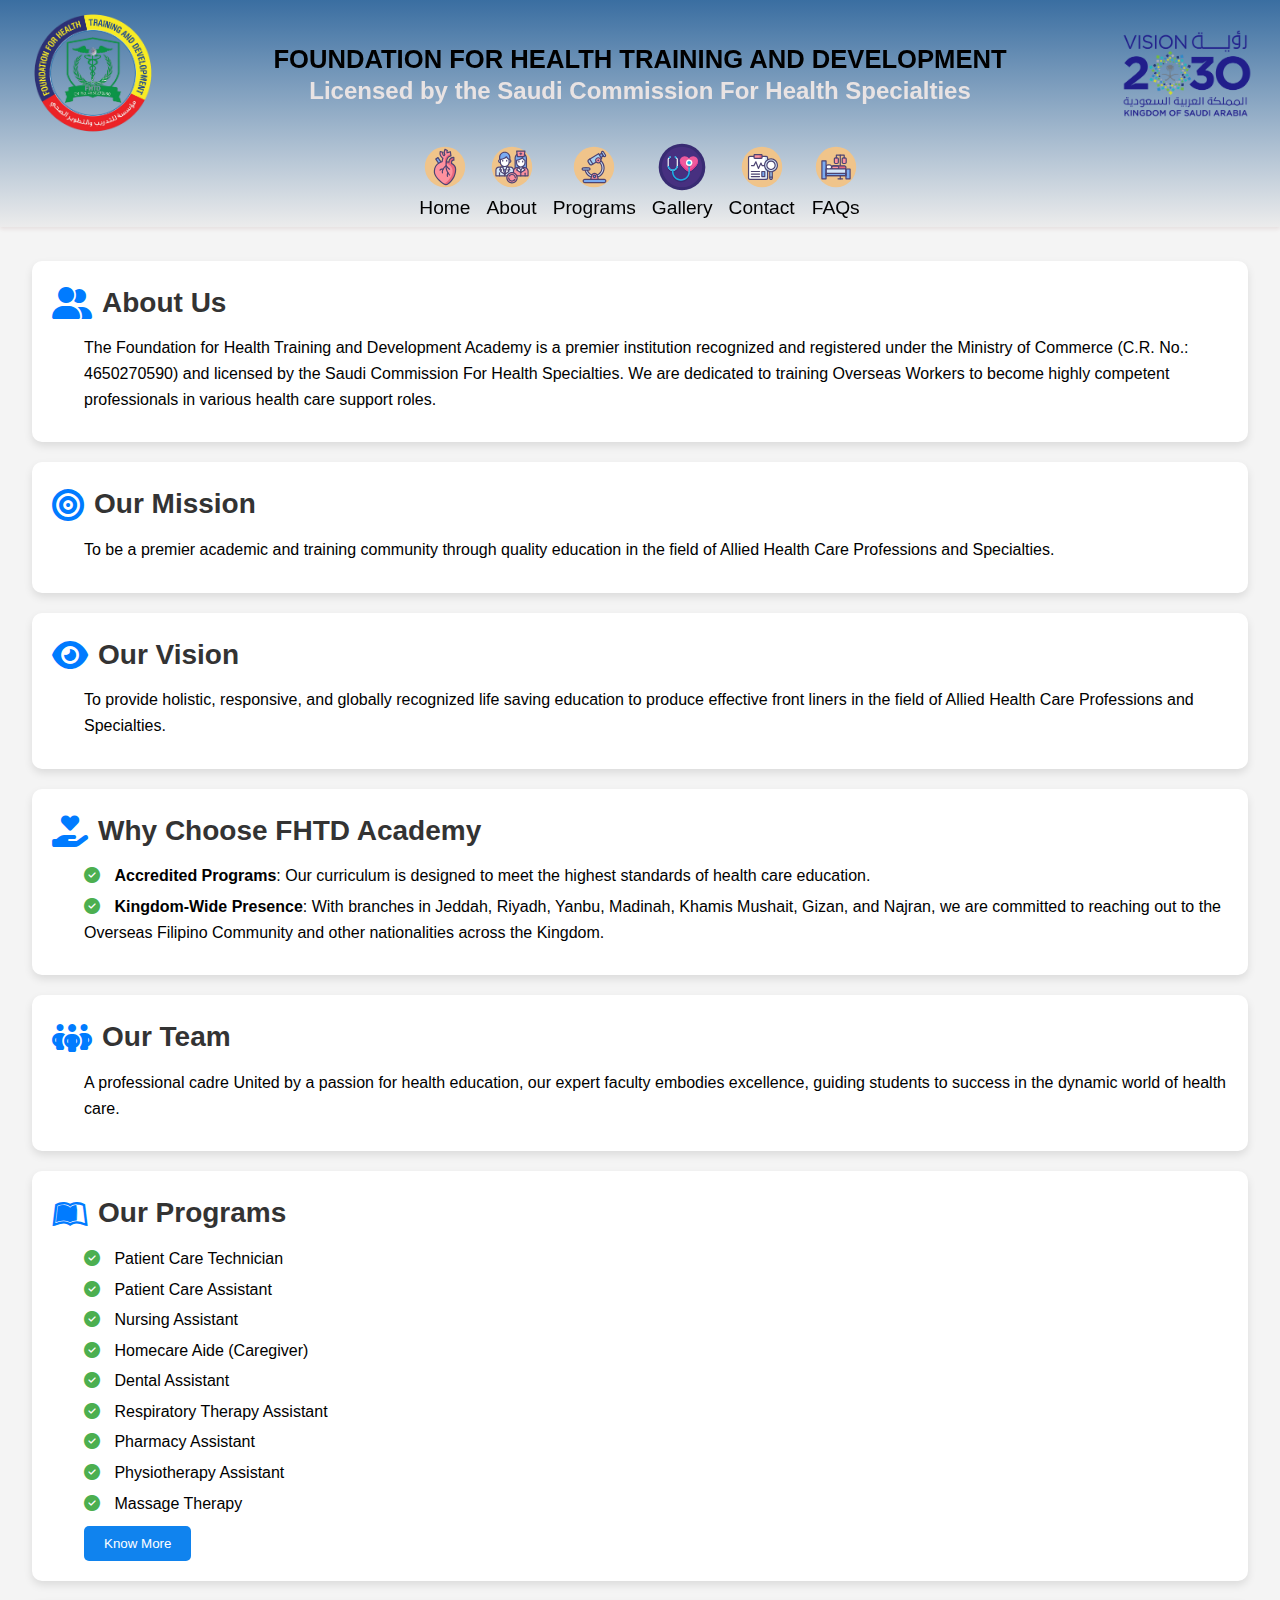
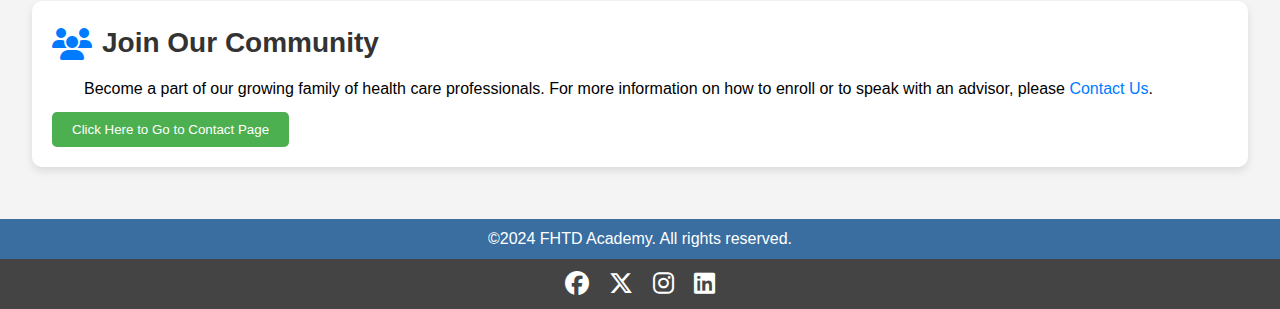
==== pages/about.html @ f7e2ae70 "Added pages" ====
<!DOCTYPE html>
<html lang="en">
<head>
    <meta charset="UTF-8">
    <meta name="viewport" content="width=device-width, initial-scale=1.0">
    <title>Home | Welcome to FTHD</title>
    <link rel="stylesheet" href="../css/global.css">
    <link rel="stylesheet" href="../css/header.css">
    <link rel="stylesheet" href="../css/footer.css">
    <link rel="stylesheet" href="../css/about.css">

    <link rel="preconnect" href="https://fonts.googleapis.com">
    <link rel="preconnect" href="https://fonts.gstatic.com" crossorigin>
    <link href="https://fonts.googleapis.com/css2?family=Rubik:ital,wght@0,300..900;1,300..900&display=swap" rel="stylesheet">
    <link rel="stylesheet" href="css/testimonials.css">
    <!-- <link rel="stylesheet" href="https://cdnjs.cloudflare.com/ajax/libs/font-awesome/6.5.2/css/all.min.css" integrity="sha512-SnH5WK+bZxgPHs44uWIX+LLJAJ9/2PkPKZ5QiAj6Ta86w+fsb2TkcmfRyVX3pBnMFcV7oQPJkl9QevSCWr3W6A==" crossorigin="anonymous" referrerpolicy="no-referrer" /> -->
    <link rel="stylesheet" href="../vendor/fontawesome/css/all.min.css">
    <link rel="stylesheet" href="../vendor/fontawesome/css/fontawesome.min.css">
    <script defer src="../js/homenavtoggle.js"></script>
</head>
<body>
    <div id="container">
        <header class="header">
            <div class="header-content">
                <span class="header-logo">
                    <img src="../img/general/fthdLogo.png" alt="Foundation Logo">
                </span>
                
                <div class="header-text">
                    <h1 id="header-title">FOUNDATION FOR HEALTH TRAINING AND DEVELOPMENT</h1>
                    <h4 id="header-subtitle">Licensed by the Saudi Commission For Health Specialties</h4>
                </div>
                
                <span class="vision-2030-logo">
                    <img src="../img/general/Vision-2030-logo.png" alt="Vision 2030 Logo">
                </span>
            </div>
        
            <nav class="main-navbar">
                <button class="hamburger" aria-label="Toggle menu">
                    <span class="icon"></span>
                </button>
                <ul class="nav-list">
                    <li>
                        <a href="../index.html">
                            <img src="../img/icons/icon4.svg" alt="Home Icon">
                            <span>Home</span>
                        </a>
                    </li>
                    <li>
                        <a href="./about.html">
                            <img src="../img/icons/icon2.svg" alt="About Icon">
                            <span>About</span>
                        </a>
                    </li>
                    <li>
                        <a href="./programs.html">
                            <img src="../img/icons/icon3.svg" alt="Programs Icon">
                            <span>Programs</span>
                        </a>
                    </li>
                    <li>
                        <a href="./gallery.html">
                            <img src="../img/icons/icon1.svg" alt="Gallery Icon">
                            <span>Gallery</span>
                        </a>
                    </li>
                    <li>
                        <a href="./contact.html">
                            <img src="../img/icons/icon8.svg" alt="Contact Icon">
                            <span>Contact</span>
                        </a>
                    </li>
                    <li>
                        <a href="./faqs.html">
                            <img src="../img/icons/icon7.svg" alt="Faqs Icon">
                            <span>FAQs</span>
                        </a>
                    </li>
                </ul>
            </nav>
        </header>
        
        
        <main>
            <section id="about">
                <div class="section-wrapper">
                    <div class="section-header">
                        <i class="fa-solid fa-user-group"></i>
                        <h2>About Us</h2>
                    </div>
                    <div class="section-content">
                        <p>The Foundation for Health Training and Development Academy is a premier institution recognized and registered under the Ministry of Commerce (C.R. No.: 4650270590) and licensed by the Saudi Commission For Health Specialties. We are dedicated to training Overseas Workers to become highly competent professionals in various health care support roles.</p>
                    </div>
                </div>

                <div class="section-wrapper">
                    <div class="section-header">
                        <i class="fas fa-bullseye"></i>
                        <h2>Our Mission</h2>
                    </div>
                    <div class="section-content">
                        <p>
                            To be a premier academic and 
                            training community through 
                            quality education in the field of 
                            Allied Health Care Professions 
                            and Specialties.
                        </p>
                    </div>
                </div>

                <div class="section-wrapper">
                    <div class="section-header">
                        <i class="fas fa-eye"></i>
                        <h2>Our Vision</h2>
                    </div>
                    <div class="section-content">
                        <p>
                            To provide holistic, responsive, 
                            and globally recognized life
                            saving education to produce 
                            effective front liners in the field 
                            of Allied Health Care 
                            Professions and Specialties.
                        </p>
                    </div>
                </div>

                <div class="section-wrapper">
                    <div class="section-header">
                        <i class="fas fa-hand-holding-heart"></i>
                        <h2>Why Choose FHTD Academy</h2>
                    </div>
                    <div class="section-content">
                        <ul class="whyList">
                            <li><i class="fas fa-check-circle"></i> <strong>Accredited Programs</strong>: Our curriculum is designed to meet the highest standards of health care education.</li>
                            <li><i class="fas fa-check-circle"></i> <strong>Kingdom-Wide Presence</strong>: With branches in Jeddah, Riyadh, Yanbu, Madinah, Khamis Mushait, Gizan, and Najran, we are committed to reaching out to the Overseas Filipino Community and other nationalities across the Kingdom.</li>
                        </ul>
                    </div>
                </div>

                <div class="section-wrapper">
                    <div class="section-header">
                        <i class="fa-solid fa-people-group"></i>
                        <h2>Our Team</h2>
                    </div>
                    <div class="section-content">
                        <p>A professional cadre United by a passion for health education, our expert faculty embodies excellence, guiding students to success in the dynamic world of health care.   </p>
                    </div>
                </div>

                <div class="section-wrapper">
                    <div class="section-header">
                        <i class="fa-brands fa-leanpub"></i>
                        <h2>Our Programs</h2>
                    </div>
                    <div class="section-content">
                        <ul>
                            <li><i class="fas fa-check-circle"></i> Patient Care Technician</li>
                            <li><i class="fas fa-check-circle"></i> Patient Care Assistant</li>
                            <li><i class="fas fa-check-circle"></i> Nursing Assistant</li>
                            <li><i class="fas fa-check-circle"></i> Homecare Aide (Caregiver)</li>
                            <li><i class="fas fa-check-circle"></i> Dental Assistant</li>
                            <li><i class="fas fa-check-circle"></i> Respiratory Therapy Assistant</li>
                            <li><i class="fas fa-check-circle"></i> Pharmacy Assistant</li>
                            <li><i class="fas fa-check-circle"></i> Physiotherapy Assistant</li>
                            <li><i class="fas fa-check-circle"></i> Massage Therapy</li>
                        </ul>
                        <button class="know-more-btn">Know More</button>
                    </div>
                </div>

                <div class="section-wrapper">
                    <div class="section-header">
                        <i class="fas fa-users"></i>
                        <h2>Join Our Community</h2>
                    </div>
                    <div class="section-content">
                        <p>Become a part of our growing family of health care professionals. For more information on how to enroll or to speak with an advisor, please <a href="contact.html">Contact Us</a>.</p>
                        <button class="contact-btn" onclick="window.location.href='contact.html'">Click Here to Go to Contact Page</button>
                    </div>
                </div>
            </section>
        </main>
       
        <footer class="footer">
            <div class="footer-row copyright">
                <p>&copy;2024 FHTD Academy. All rights reserved.</p>
            </div>
            <div class="footer-row social-media">
                <a href="https://www.facebook.com" target="_blank" class="social-icon" aria-label="Facebook">
                    <i class="fab fa-facebook"></i>
                </a>
                <a href="https://twitter.com" target="_blank" class="social-icon" aria-label="Twitter">
                    <i class="fab fa-x-twitter"></i>
                </a>
                <a href="https://www.instagram.com" target="_blank" class="social-icon" aria-label="Instagram">
                    <i class="fab fa-instagram"></i>
                </a>
                
                <a href="https://www.linkedin.com" target="_blank" class="social-icon" aria-label="Linkedin">
                    <i class="fab fa-linkedin"></i>
                </a>
            </div>
        </footer>
        
      

    </div>

</body>
</html>
---- css/global.css ----
:root {
  --color-blue: #007bff;
  --color-red: #dc3545;
  --color-yellow: #ffc107;
  --color-yellow-text-bg: #fdffef;
  --color-white-navbar: #f8f9fa;

  --global-font-size: 1rem;
}

*,
*::before,
*::after{
  box-sizing: border-box;
}
html {
  scroll-behavior: smooth;
}

.rubikFont {
    font-family: "Rubik", sans-serif;
    font-optical-sizing: auto;
    font-weight: 300;
    font-style: normal;
  }

.rubik-300 {
    font-weight: 300;
  }
  
  .rubik-400 {
    font-weight: 400;
  }
  
  .rubik-500 {
    font-weight: 500;
  }

/* Example usage */


*{
    margin: 0;
    padding: 0;
}

body {
  font-family: Arial, sans-serif;
  background-color: #f4f4f4;
 }

.container {
  height: auto;
  flex: 1;
  display: flex;
  flex-direction: column;
  justify-content: space-between;
}

 .main {
  padding: 20px;
  text-align: center;
}


main {
  margin-top: .1rem;
  width: 100%;
  min-height: 62vh;
  display: flex;
  flex-direction: column;
  align-items: center;
  overflow: hidden;
  
}

section{
  padding-bottom: 5rem;
}
---- css/header.css ----
:root {
    --color-blue: #007bff;
    --color-red: #dc3545;
    --color-yellow: #ffc107;
    --color-yellow-text-bg: #f8f9fa;
    --color-white-navbar: rgb(236, 236, 236);
    --header-bg-start: #3a6ea1;
    --header-bg-end: #ececec;
}

html {
    scroll-behavior: smooth;
}

/* body {
    font-family: "Rubik", sans-serif;
    background-color: #f4f4f4;
    margin: 0;
    padding: 0;
    box-sizing: border-box;
} */

.header {
    background: linear-gradient(to bottom, var(--header-bg-start), var(--header-bg-end));
    position: sticky;
    top: 0;
    box-shadow: 0 2px 4px rgba(112, 40, 40, 0.1);
    z-index: 100;
    padding: 0.5rem;
}

.header-content {
    display: flex;
    align-items: center;
    justify-content: space-around;
    width: 100%;
    padding: 0 20px;
}

.header-logo img,
.vision-2030-logo img {
    width: 130px;
    height: auto;
}

.header-text {
    text-align: center;
    flex: 1;
}

#header-title {
    font-weight: bolder;
    margin: 0.2rem 0;
    font-size: clamp(1.1rem, 2vw, 2.2rem);
}

#header-subtitle {
    color: #e9e3e3;
    margin: 0.2rem 0;
    font-size: clamp(1.1rem, 2vw, 1.5rem);
}

.main-navbar {
    display: flex;
    align-items: center;
    justify-content: center;
    position: relative;
}

.hamburger {
    display: none;
    background: none;
    border: none;
    font-size: 2rem;
    cursor: pointer;
    padding: 5px;
    border-radius: 5px;
    height: 40px;
    margin: 0;
    box-shadow: 0 4px 8px rgba(0, 0, 0, 0.5);
}

.nav-list {
    display: flex;
    gap: 1rem;
    list-style: none;
    padding: 0;
    margin: 0;
}

.nav-list li {
    display: flex;
    flex-direction: column;
    align-items: center;
}

.nav-list li a {
    display: flex;
    flex-direction: column;
    align-items: center;
    text-decoration: none;
    color: #000;
    font-size: 1.2rem;
    transition: color 0.3s ease;
}

.nav-list li a:hover {
    color: var(--color-blue);
}

.nav-list li img {
    width: 50px;
    height: auto;
    margin-bottom: 5px;
}

.hamburger {
    position: absolute;
}

.hamburger .icon {
    display: inline-block;
    width: 30px;
    height: 30px;
    margin-top: 1rem;
}

.hamburger .icon::before {
    content: "☰";
    position: absolute;
    top: 50%;
    left: 50%;
    transform: translate(-50%, -50%);
}

.hamburger.is-active .icon::before {
    z-index: 9999999999;
    content: "✖";
}

/* Responsive Design */
@media (max-width: 768px) {
    .header-content {
        flex-direction: column;
        align-items: center;
    }

    .header-logo img,
    .vision-2030-logo img {
        width: 80px;
    }

    .header-title {
        font-size: 1.2rem;
    }

    .header-subtitle {
        font-size: 0.9rem;
        color: #1f4cad;
    }

    .main-navbar {
        display: flex;
        flex-direction: column;
        align-items: center;
        width: 100%;
    }

    .hamburger {
        display: block;
        position: absolute;
        right: 20px;
        top: -13rem;
    }

    .nav-list {
        display: none;
        flex-direction: column;
        align-items: center;
        width: 100vw;
        height: auto;
        border-radius: 10px;
        border: 1px solid skyblue;
        background-color: rgba(236, 236, 236, 0.99);
        position: absolute;
        top: -15.35rem;
        left: -1rem;
        z-index: 1;
        padding-bottom: 1rem;
        
    }

    .nav-list.active {
        display: flex;
    }

    .nav-list li {
        width: 100%;
        padding: 0;
    }

    .nav-list li img {
        width: 80px;
        height: auto;
    }

    .nav-list li a {
        width: 100%;
        text-align: center;
    }

    .header {
        position: relative;
    }
}

@media (min-width: 769px) {
    .header-title {
        font-size: 1.4rem;
    }

    .header-subtitle {
        font-size: 1.2rem;
    }

    .nav-list {
        justify-content: center;
        justify-items: center;
        align-items: center;
        top: 0 !important;
        height: auto;
    }

    .nav-list li {
        width: auto;
    }

    .nav-list li a {
        width: auto;
        text-align: center;
    }

    .header {
        position: sticky;
    }
}
---- css/footer.css ----
:root {
    --footer-bg-color: #333;
    --footer-text-color: #fff;
    --footer-row-bg-color: #3a6ea1;
    --social-media-bg-color: #444;
    --social-icon-color: #fff;
    --social-icon-hover-color: #ff6347;
    --social-icon-size: 1.5rem;
    --social-icon-size-small: 1.2rem;
    --social-icon-margin: 10px;
    --social-icon-margin-small: 5px;
}

.footer {
    position: relative;
    width: 100%;
    height: 10vh;
    display: flex;
    flex-direction: column;
    align-items: center;
    justify-content: center;
    
    color: var(--footer-text-color);
}

.footer .footer-row {
    padding: 11px 20px;
    text-align: center;
    width: 100%;
    background-color: var(--footer-row-bg-color);
}



.footer .social-media {
    background-color: var(--social-media-bg-color);
    display: flex;
    justify-content: center;
    width: 100%;
}

.footer .social-icon {
    margin: 0 var(--social-icon-margin);
    color: var(--social-icon-color);
    font-size: var(--social-icon-size);
    text-decoration: none;
    transition: color 0.3s ease;
}

.footer .social-icon:hover {
    color: var(--social-icon-hover-color);
}

/* Responsive Design */
@media (max-width: 768px) {
    .footer .social-icon {
        font-size: var(--social-icon-size-small);
        margin: 0 var(--social-icon-margin-small);
    }
}
---- css/about.css ----
#about{
 line-height: 1.6;
 padding: 2rem;
}

.section-wrapper {
    background: #fff;
    margin-bottom: 20px;
    padding: 20px;
    border-radius: 10px;
    box-shadow: 0 4px 8px rgba(0, 0, 0, 0.1);
    animation: fadeIn 1.3s ease-in-out;
}

.section-header {
    display: flex;
    align-items: center;
    margin-bottom: 10px;
}

.section-header i {
    font-size: 2rem;
    color: #007BFF;
    margin-right: 10px;
}

.section-header h2 {
    font-size: 1.75rem;
    color: #333;
}

.section-content p, .section-content ul {
    margin: 10px 0;
    padding-left: 2rem;
}

.whyList li{
    padding-left: 2rem;
}

.section-content ul {
    list-style: none;
    padding-left: 0;
}

.section-content ul li {
    margin: 5px 0;
    padding-left: 2rem;
}

.section-content ul li i {
    color: #4CAF50;
    margin-right: 10px;
}

a {
    color: #007BFF;
    text-decoration: none;
}

a:hover {
    text-decoration: underline;
}

button {
    padding: 10px 20px;
    border: none;
    border-radius: 5px;
    cursor: pointer;
    transition: background-color 0.3s ease;
}

.know-more-btn {
    position: relative;
    bottom: 0;
    background-color: #1083ee;
    color: #ffffff;
    border: none;
    padding: 10px 20px;
    border-radius: 5px;
    cursor: pointer;
    transition: background-color 0.3s ease;
    margin-left: 2rem;
}

.know-more-btn:hover {
    background-color: #0056b3;
}

.contact-btn {
    background-color: #4CAF50;
    color: #fff;
}

.contact-btn:hover {
    background-color: #388e3c;
}

/* Animation */
@keyframes fadeIn {
    from {
        opacity: 0;
    }
    to {
        opacity: 1;
    }
}

/* Scroll effect */
html {
    scroll-behavior: smooth;
}
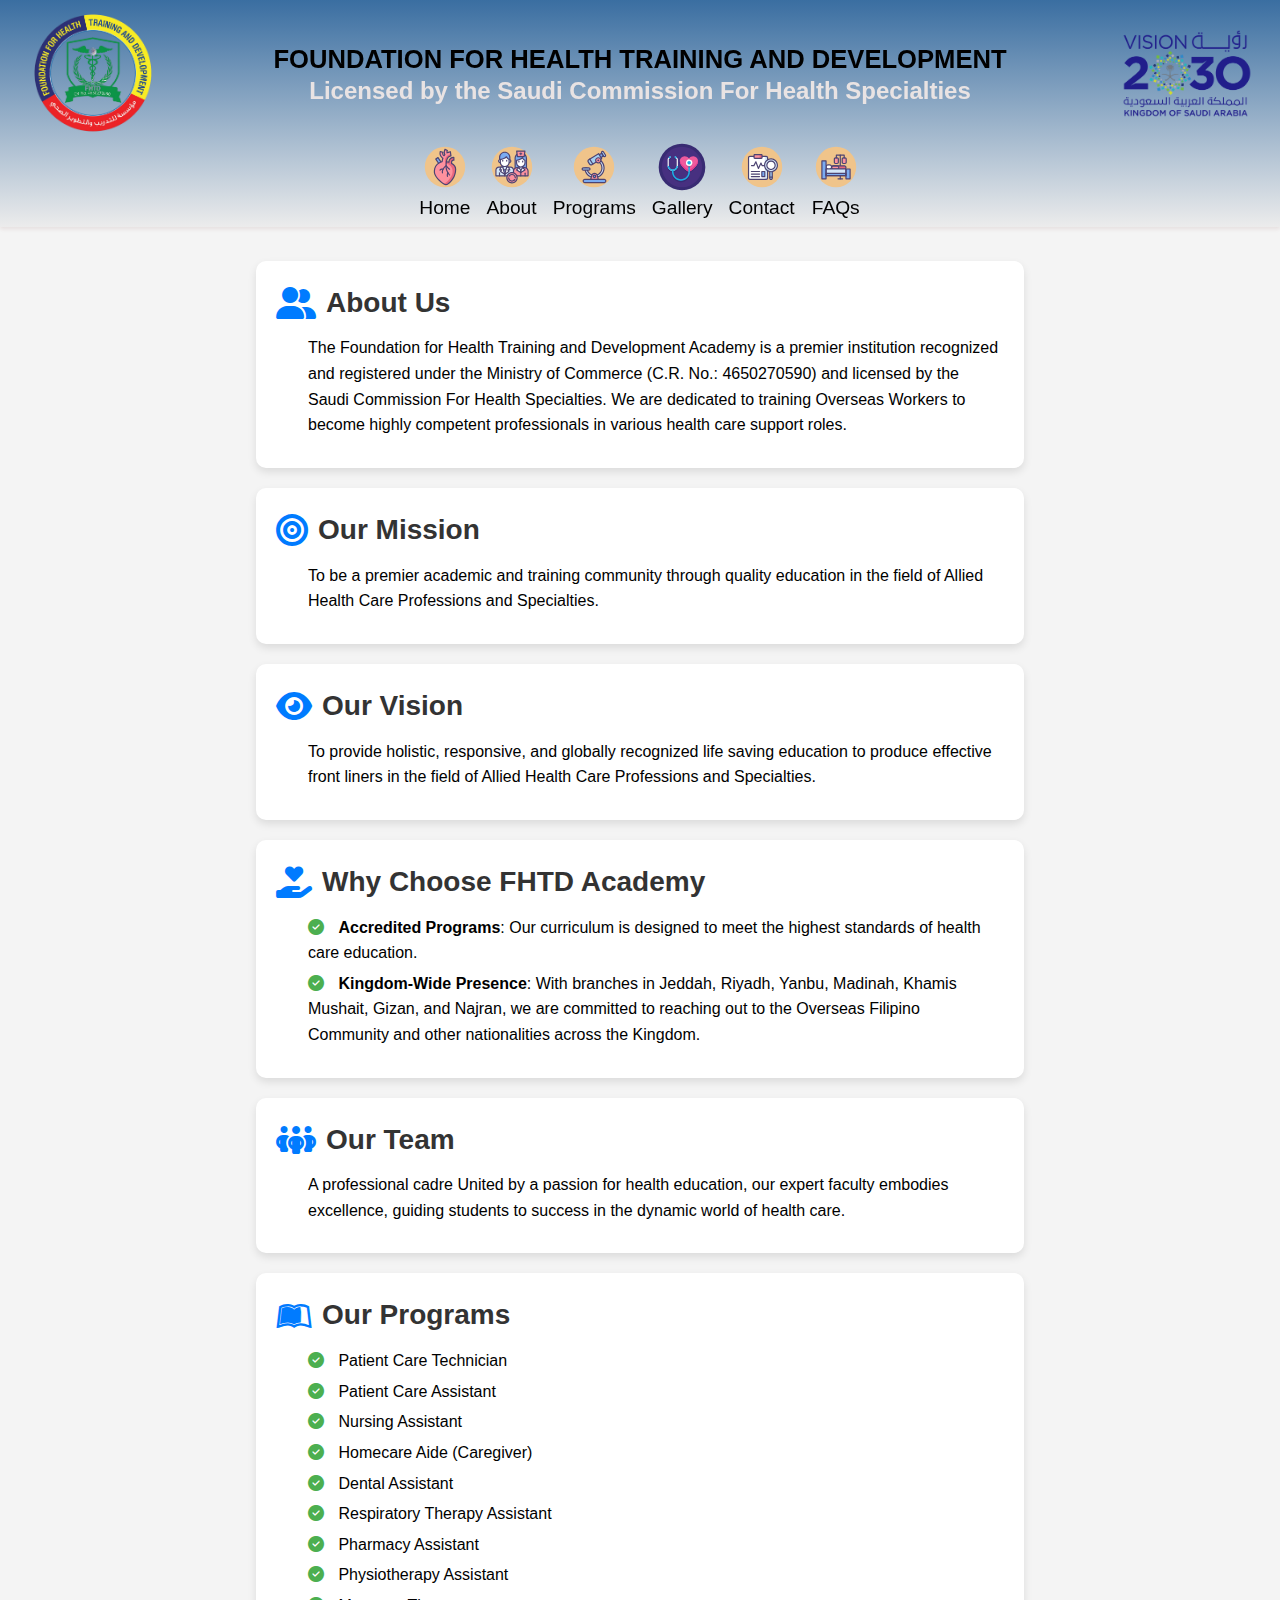
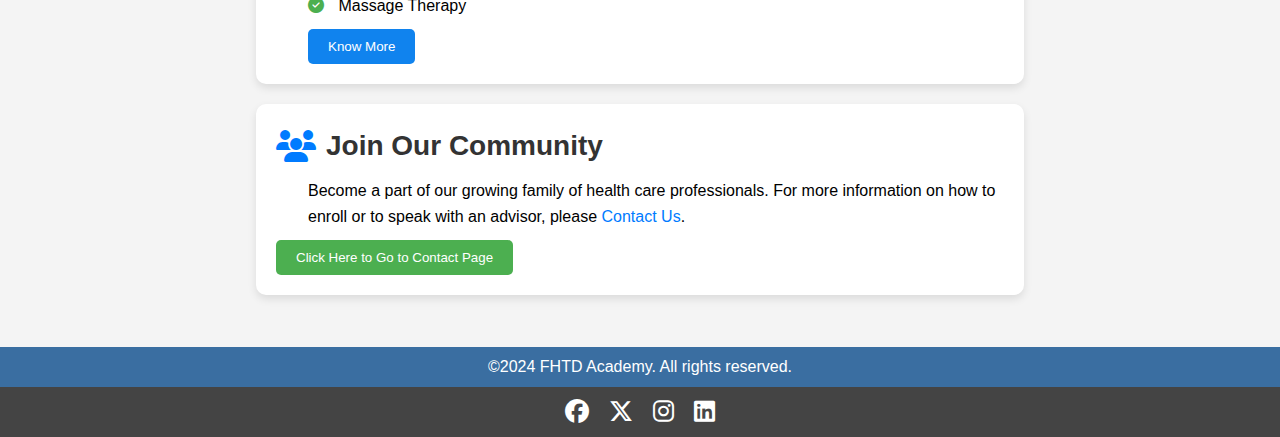
==== commit 57bf9315: "Updates" ====
--- a/pages/about.html
+++ b/pages/about.html
@@ -4,6 +4,9 @@
     <meta charset="UTF-8">
     <meta name="viewport" content="width=device-width, initial-scale=1.0">
     <title>Home | Welcome to FTHD</title>
+
+    <link rel="icon" href="../favicon.ico" type="image/x-icon">
+
     <link rel="stylesheet" href="../css/global.css">
     <link rel="stylesheet" href="../css/header.css">
     <link rel="stylesheet" href="../css/footer.css">
--- a/css/about.css
+++ b/css/about.css
@@ -11,6 +11,7 @@
     border-radius: 10px;
     box-shadow: 0 4px 8px rgba(0, 0, 0, 0.1);
     animation: fadeIn 1.3s ease-in-out;
+    max-width: 60vw;
 }
 
 .section-header {
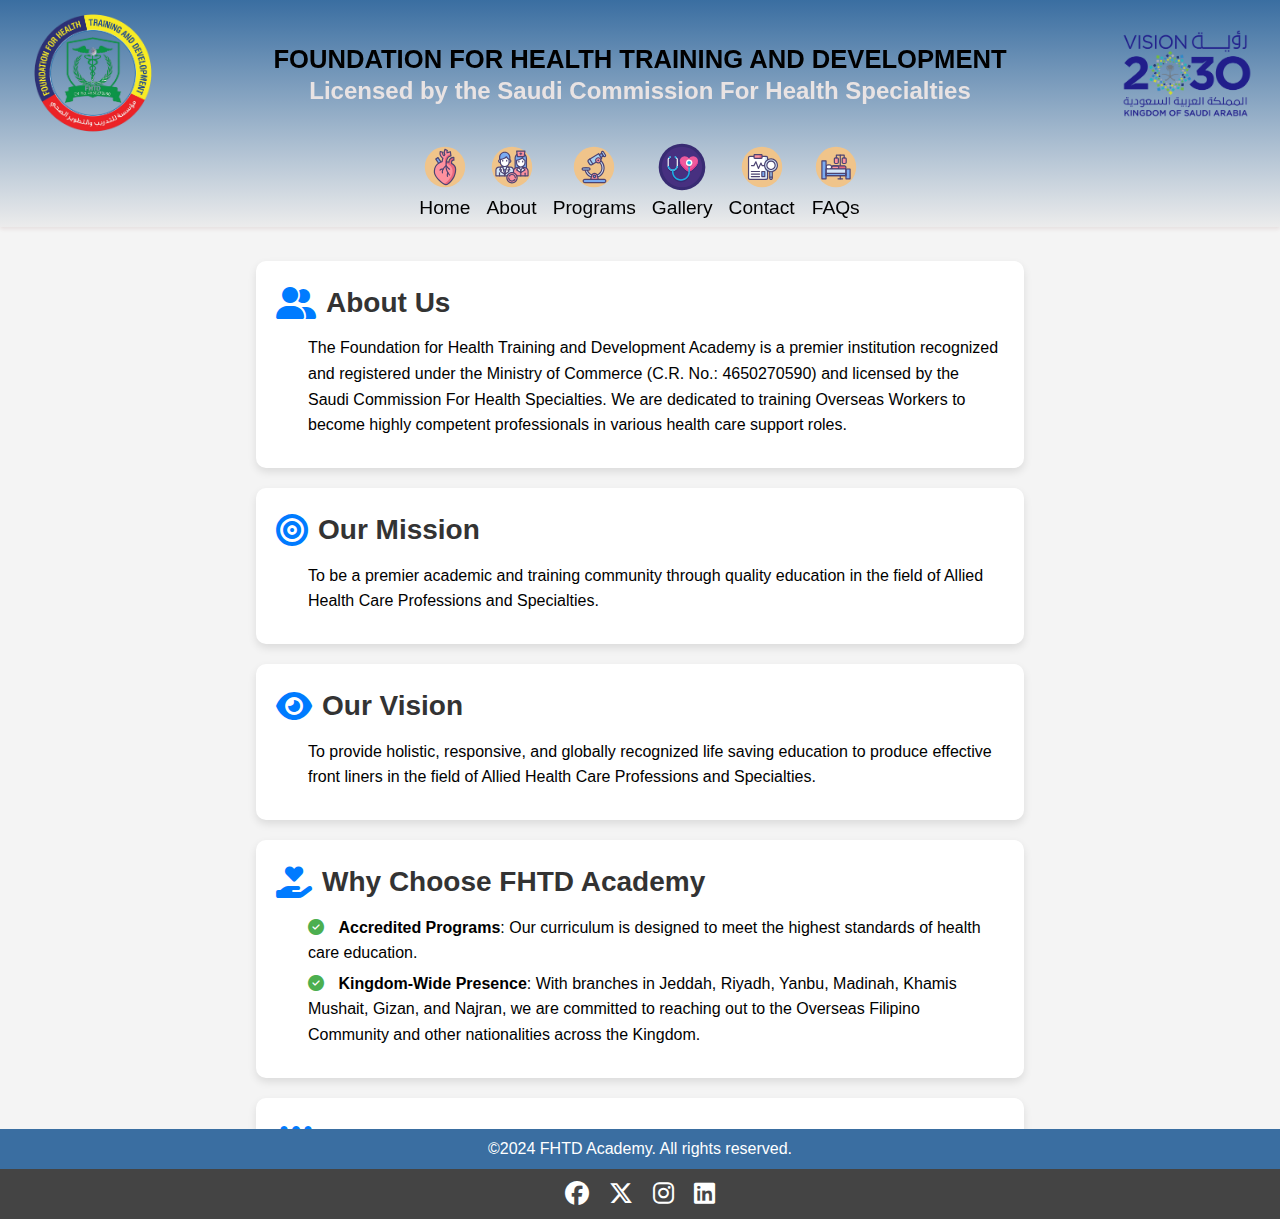
==== commit 6b3ac10d: "Minor Updates" ====
--- a/pages/about.html
+++ b/pages/about.html
@@ -170,7 +170,10 @@
                             <li><i class="fas fa-check-circle"></i> Physiotherapy Assistant</li>
                             <li><i class="fas fa-check-circle"></i> Massage Therapy</li>
                         </ul>
-                        <button class="know-more-btn">Know More</button>
+                        <a href="./programs.html">
+                            <button class="know-more-btn">Know More</button>
+                        </a>
+                        
                     </div>
                 </div>
 
@@ -181,33 +184,33 @@
                     </div>
                     <div class="section-content">
                         <p>Become a part of our growing family of health care professionals. For more information on how to enroll or to speak with an advisor, please <a href="contact.html">Contact Us</a>.</p>
-                        <button class="contact-btn" onclick="window.location.href='contact.html'">Click Here to Go to Contact Page</button>
+                        <button class="contact-btn" onclick="window.location.href='./contact.html'">Click Here to Go to Contact Page</button>
                     </div>
                 </div>
             </section>
         </main>
        
+        
         <footer class="footer">
             <div class="footer-row copyright">
                 <p>&copy;2024 FHTD Academy. All rights reserved.</p>
             </div>
             <div class="footer-row social-media">
-                <a href="https://www.facebook.com" target="_blank" class="social-icon" aria-label="Facebook">
+                <a href="https://facebook.com/fhtd" target="_blank" class="social-icon" aria-label="Facebook">
                     <i class="fab fa-facebook"></i>
                 </a>
-                <a href="https://twitter.com" target="_blank" class="social-icon" aria-label="Twitter">
+                <a href="https://twitter.com/Fhtd03182014" target="_blank" class="social-icon" aria-label="Twitter">
                     <i class="fab fa-x-twitter"></i>
                 </a>
-                <a href="https://www.instagram.com" target="_blank" class="social-icon" aria-label="Instagram">
+                <a href="https://instagram.com/jovengalit3" target="_blank" class="social-icon" aria-label="Instagram">
                     <i class="fab fa-instagram"></i>
                 </a>
                 
-                <a href="https://www.linkedin.com" target="_blank" class="social-icon" aria-label="Linkedin">
+                <a href="https://linkedin.com/company/fhtdacademy" target="_blank" class="social-icon" aria-label="Linkedin">
                     <i class="fab fa-linkedin"></i>
                 </a>
             </div>
         </footer>
-        
       
 
     </div>
--- a/css/global.css
+++ b/css/global.css
@@ -56,12 +56,14 @@
   display: flex;
   flex-direction: column;
   justify-content: space-between;
+
 }
 
  .main {
   padding: 20px;
-  text-align: center;
+  text-align: center; 
 }
+
 
 
 main {
@@ -72,7 +74,15 @@
   flex-direction: column;
   align-items: center;
   overflow: hidden;
+
+    scroll-snap-type: y mandatory; /* Snap vertically */
+    overflow-y: auto; /* Enable vertical scrolling */
+    height: 100vh; /* Adjust height as needed */
   
+}
+
+.scrollItem {
+  scroll-snap-align: start; /* Snap the start of each item */
 }
 
 section{
